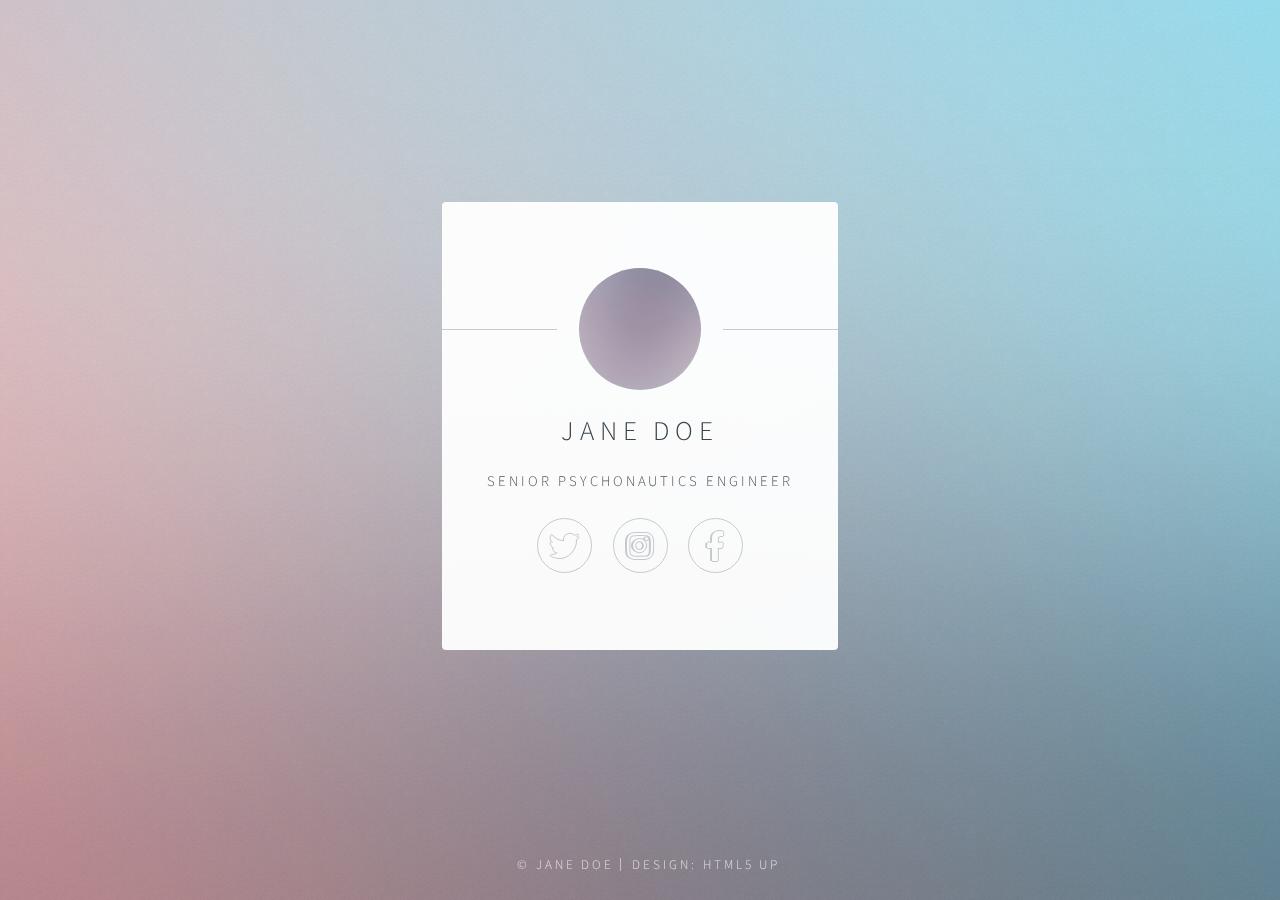
==== identity/index.html @ cc35b53b "Initial commit" ====
<!DOCTYPE HTML>
<!--
	Identity by HTML5 UP
	html5up.net | @ajlkn
	Free for personal and commercial use under the CCA 3.0 license (html5up.net/license)
-->
<html>
	<head>
		<title>Identity by HTML5 UP</title>
		<meta charset="utf-8" />
		<meta name="viewport" content="width=device-width, initial-scale=1, user-scalable=no" />
		<link rel="stylesheet" href="assets/css/main.css" />
		<noscript><link rel="stylesheet" href="assets/css/noscript.css" /></noscript>
	</head>
	<body class="is-preload">

		<!-- Wrapper -->
			<div id="wrapper">

				<!-- Main -->
					<section id="main">
						<header>
							<span class="avatar"><img src="images/avatar.jpg" alt="" /></span>
							<h1>Jane Doe</h1>
							<p>Senior Psychonautics Engineer</p>
						</header>
						<!--
						<hr />
						<h2>Extra Stuff!</h2>
						<form method="post" action="#">
							<div class="fields">
								<div class="field">
									<input type="text" name="name" id="name" placeholder="Name" />
								</div>
								<div class="field">
									<input type="email" name="email" id="email" placeholder="Email" />
								</div>
								<div class="field">
									<select name="department" id="department">
										<option value="">Department</option>
										<option value="sales">Sales</option>
										<option value="tech">Tech Support</option>
										<option value="null">/dev/null</option>
									</select>
								</div>
								<div class="field">
									<textarea name="message" id="message" placeholder="Message" rows="4"></textarea>
								</div>
								<div class="field">
									<input type="checkbox" id="human" name="human" /><label for="human">I'm a human</label>
								</div>
								<div class="field">
									<label>But are you a robot?</label>
									<input type="radio" id="robot_yes" name="robot" /><label for="robot_yes">Yes</label>
									<input type="radio" id="robot_no" name="robot" /><label for="robot_no">No</label>
								</div>
							</div>
							<ul class="actions special">
								<li><a href="#" class="button">Get Started</a></li>
							</ul>
						</form>
						<hr />
						-->
						<footer>
							<ul class="icons">
								<li><a href="#" class="icon brands fa-twitter">Twitter</a></li>
								<li><a href="#" class="icon brands fa-instagram">Instagram</a></li>
								<li><a href="#" class="icon brands fa-facebook-f">Facebook</a></li>
							</ul>
						</footer>
					</section>

				<!-- Footer -->
					<footer id="footer">
						<ul class="copyright">
							<li>&copy; Jane Doe</li><li>Design: <a href="http://html5up.net">HTML5 UP</a></li>
						</ul>
					</footer>

			</div>

		<!-- Scripts -->
			<script>
				if ('addEventListener' in window) {
					window.addEventListener('load', function() { document.body.className = document.body.className.replace(/\bis-preload\b/, ''); });
					document.body.className += (navigator.userAgent.match(/(MSIE|rv:11\.0)/) ? ' is-ie' : '');
				}
			</script>

	</body>
</html>
---- identity/assets/css/main.css ----
@import url(fontawesome-all.min.css);
@import url("https://fonts.googleapis.com/css?family=Source+Sans+Pro:300");

/*
	Identity by HTML5 UP
	html5up.net | @ajlkn
	Free for personal and commercial use under the CCA 3.0 license (html5up.net/license)
*/

/* Icon (alt) */

	html, body, div, span, applet, object,
	iframe, h1, h2, h3, h4, h5, h6, p, blockquote,
	pre, a, abbr, acronym, address, big, cite,
	code, del, dfn, em, img, ins, kbd, q, s, samp,
	small, strike, strong, sub, sup, tt, var, b,
	u, i, center, dl, dt, dd, ol, ul, li, fieldset,
	form, label, legend, table, caption, tbody,
	tfoot, thead, tr, th, td, article, aside,
	canvas, details, embed, figure, figcaption,
	footer, header, hgroup, menu, nav, output, ruby,
	section, summary, time, mark, audio, video {
		margin: 0;
		padding: 0;
		border: 0;
		font-size: 100%;
		font: inherit;
		vertical-align: baseline;
	}

	article, aside, details, figcaption, figure,
	footer, header, hgroup, menu, nav, section {
		display: block;
	}

	body {
		line-height: 1;
	}

	ol, ul {
		list-style: none;
	}

	blockquote, q {
		quotes: none;
	}

		blockquote:before, blockquote:after, q:before, q:after {
			content: '';
			content: none;
		}

	table {
		border-collapse: collapse;
		border-spacing: 0;
	}

	body {
		-webkit-text-size-adjust: none;
	}

	mark {
		background-color: transparent;
		color: inherit;
	}

	input::-moz-focus-inner {
		border: 0;
		padding: 0;
	}

	input, select, textarea {
		-moz-appearance: none;
		-webkit-appearance: none;
		-ms-appearance: none;
		appearance: none;
	}

/* Basic */

	@media screen and (max-width: 480px) {

		html, body {
			min-width: 320px;
		}

	}

	html {
		box-sizing: border-box;
	}

	*, *:before, *:after {
		box-sizing: inherit;
	}

	body.is-preload *, body.is-preload *:before, body.is-preload *:after {
		-moz-animation: none !important;
		-webkit-animation: none !important;
		-ms-animation: none !important;
		animation: none !important;
		-moz-transition: none !important;
		-webkit-transition: none !important;
		-ms-transition: none !important;
		transition: none !important;
	}

	html {
		height: 100%;
	}

	body {
		height: 100%;
		background-color: #ffffff;
		background-image: url("images/overlay.png"), -moz-linear-gradient(60deg, rgba(255, 165, 150, 0.5) 5%, rgba(0, 228, 255, 0.35)), url("../../images/bg.jpg");
		background-image: url("images/overlay.png"), -webkit-linear-gradient(60deg, rgba(255, 165, 150, 0.5) 5%, rgba(0, 228, 255, 0.35)), url("../../images/bg.jpg");
		background-image: url("images/overlay.png"), -ms-linear-gradient(60deg, rgba(255, 165, 150, 0.5) 5%, rgba(0, 228, 255, 0.35)), url("../../images/bg.jpg");
		background-image: url("images/overlay.png"), linear-gradient(60deg, rgba(255, 165, 150, 0.5) 5%, rgba(0, 228, 255, 0.35)), url("../../images/bg.jpg");
		background-repeat: repeat,			no-repeat,			no-repeat;
		background-size: 100px 100px, cover,				cover;
		background-position: top left,		center center,		bottom center;
		background-attachment: fixed,			fixed,				fixed;
	}

		body:after {
			content: '';
			display: block;
			position: fixed;
			top: 0;
			left: 0;
			width: 100%;
			height: inherit;
			opacity: 0;
			z-index: 1;
			background-color: #ffffff;
			background-image: url("images/overlay.png"), -moz-linear-gradient(60deg, rgba(255, 165, 150, 0.5) 5%, rgba(0, 228, 255, 0.35));
			background-image: url("images/overlay.png"), -webkit-linear-gradient(60deg, rgba(255, 165, 150, 0.5) 5%, rgba(0, 228, 255, 0.35));
			background-image: url("images/overlay.png"), -ms-linear-gradient(60deg, rgba(255, 165, 150, 0.5) 5%, rgba(0, 228, 255, 0.35));
			background-image: url("images/overlay.png"), linear-gradient(60deg, rgba(255, 165, 150, 0.5) 5%, rgba(0, 228, 255, 0.35));
			background-repeat: repeat,			no-repeat;
			background-size: 100px 100px, cover;
			background-position: top left,		center center;
			-moz-transition: opacity 1.75s ease-out;
			-webkit-transition: opacity 1.75s ease-out;
			-ms-transition: opacity 1.75s ease-out;
			transition: opacity 1.75s ease-out;
		}

		body.is-preload:after {
			opacity: 1;
		}

/* Type */

	body, input, select, textarea {
		color: #414f57;
		font-family: "Source Sans Pro", Helvetica, sans-serif;
		font-size: 14pt;
		font-weight: 300;
		line-height: 2;
		letter-spacing: 0.2em;
		text-transform: uppercase;
	}

		@media screen and (max-width: 1680px) {

			body, input, select, textarea {
				font-size: 11pt;
			}

		}

		@media screen and (max-width: 480px) {

			body, input, select, textarea {
				font-size: 10pt;
				line-height: 1.75;
			}

		}

	a {
		-moz-transition: color 0.2s ease, border-color 0.2s ease;
		-webkit-transition: color 0.2s ease, border-color 0.2s ease;
		-ms-transition: color 0.2s ease, border-color 0.2s ease;
		transition: color 0.2s ease, border-color 0.2s ease;
		color: inherit;
		text-decoration: none;
	}

		a:before {
			-moz-transition: color 0.2s ease, text-shadow 0.2s ease;
			-webkit-transition: color 0.2s ease, text-shadow 0.2s ease;
			-ms-transition: color 0.2s ease, text-shadow 0.2s ease;
			transition: color 0.2s ease, text-shadow 0.2s ease;
		}

		a:hover {
			color: #ff7496;
		}

	strong, b {
		color: #313f47;
	}

	em, i {
		font-style: italic;
	}

	p {
		margin: 0 0 1.5em 0;
	}

	h1, h2, h3, h4, h5, h6 {
		color: #313f47;
		line-height: 1.5;
		margin: 0 0 0.75em 0;
	}

		h1 a, h2 a, h3 a, h4 a, h5 a, h6 a {
			color: inherit;
			text-decoration: none;
		}

	h1 {
		font-size: 1.85em;
		letter-spacing: 0.22em;
		margin: 0 0 0.525em 0;
	}

	h2 {
		font-size: 1.25em;
	}

	h3 {
		font-size: 1em;
	}

	h4 {
		font-size: 1em;
	}

	h5 {
		font-size: 1em;
	}

	h6 {
		font-size: 1em;
	}

	@media screen and (max-width: 480px) {

		h1 {
			font-size: 1.65em;
		}

	}

	sub {
		font-size: 0.8em;
		position: relative;
		top: 0.5em;
	}

	sup {
		font-size: 0.8em;
		position: relative;
		top: -0.5em;
	}

	hr {
		border: 0;
		border-bottom: solid 1px #c8cccf;
		margin: 3em 0;
	}

/* Form */

	form {
		margin: 0 0 1.5em 0;
	}

		form > :last-child {
			margin-bottom: 0;
		}

		form > .fields {
			display: -moz-flex;
			display: -webkit-flex;
			display: -ms-flex;
			display: flex;
			-moz-flex-wrap: wrap;
			-webkit-flex-wrap: wrap;
			-ms-flex-wrap: wrap;
			flex-wrap: wrap;
			width: calc(100% + 2.25em);
			margin: -1.125em 0 1.5em -1.125em;
		}

			form > .fields > .field {
				-moz-flex-grow: 0;
				-webkit-flex-grow: 0;
				-ms-flex-grow: 0;
				flex-grow: 0;
				-moz-flex-shrink: 0;
				-webkit-flex-shrink: 0;
				-ms-flex-shrink: 0;
				flex-shrink: 0;
				padding: 1.125em 0 0 1.125em;
				width: calc(100% - 1.125em);
			}

				form > .fields > .field.half {
					width: calc(50% - 0.5625em);
				}

				form > .fields > .field.third {
					width: calc(100%/3 - 0.375em);
				}

				form > .fields > .field.quarter {
					width: calc(25% - 0.28125em);
				}

		@media screen and (max-width: 480px) {

			form > .fields {
				width: calc(100% + 2.25em);
				margin: -1.125em 0 1.5em -1.125em;
			}

				form > .fields > .field {
					padding: 1.125em 0 0 1.125em;
					width: calc(100% - 1.125em);
				}

					form > .fields > .field.half {
						width: calc(100% - 1.125em);
					}

					form > .fields > .field.third {
						width: calc(100% - 1.125em);
					}

					form > .fields > .field.quarter {
						width: calc(100% - 1.125em);
					}

		}

	label {
		color: #313f47;
		display: block;
		font-size: 0.9em;
		margin: 0 0 0.75em 0;
	}

	input[type="text"],
	input[type="password"],
	input[type="email"],
	input[type="tel"],
	select,
	textarea {
		-moz-appearance: none;
		-webkit-appearance: none;
		-ms-appearance: none;
		appearance: none;
		border-radius: 4px;
		border: solid 1px #c8cccf;
		color: inherit;
		display: block;
		outline: 0;
		padding: 0 1em;
		text-decoration: none;
		width: 100%;
	}

		input[type="text"]:invalid,
		input[type="password"]:invalid,
		input[type="email"]:invalid,
		input[type="tel"]:invalid,
		select:invalid,
		textarea:invalid {
			box-shadow: none;
		}

		input[type="text"]:focus,
		input[type="password"]:focus,
		input[type="email"]:focus,
		input[type="tel"]:focus,
		select:focus,
		textarea:focus {
			border-color: #ff7496;
		}

	select {
		background-image: url("data:image/svg+xml;charset=utf8,%3Csvg xmlns='http://www.w3.org/2000/svg' width='40' height='40' preserveAspectRatio='none' viewBox='0 0 40 40'%3E%3Cpath d='M9.4,12.3l10.4,10.4l10.4-10.4c0.2-0.2,0.5-0.4,0.9-0.4c0.3,0,0.6,0.1,0.9,0.4l3.3,3.3c0.2,0.2,0.4,0.5,0.4,0.9 c0,0.4-0.1,0.6-0.4,0.9L20.7,31.9c-0.2,0.2-0.5,0.4-0.9,0.4c-0.3,0-0.6-0.1-0.9-0.4L4.3,17.3c-0.2-0.2-0.4-0.5-0.4-0.9 c0-0.4,0.1-0.6,0.4-0.9l3.3-3.3c0.2-0.2,0.5-0.4,0.9-0.4S9.1,12.1,9.4,12.3z' fill='%23c8cccf' /%3E%3C/svg%3E");
		background-size: 1.25rem;
		background-repeat: no-repeat;
		background-position: calc(100% - 1rem) center;
		height: 2.75em;
		padding-right: 2.75em;
		text-overflow: ellipsis;
	}

		select option {
			color: #313f47;
			background: #ffffff;
		}

		select:focus::-ms-value {
			background-color: transparent;
		}

		select::-ms-expand {
			display: none;
		}

	input[type="text"],
	input[type="password"],
	input[type="email"],
	select {
		height: 2.75em;
	}

	textarea {
		padding: 0.75em 1em;
	}

	input[type="checkbox"],
	input[type="radio"] {
		-moz-appearance: none;
		-webkit-appearance: none;
		-ms-appearance: none;
		appearance: none;
		display: block;
		float: left;
		margin-right: -2em;
		opacity: 0;
		width: 1em;
		z-index: -1;
	}

		input[type="checkbox"] + label,
		input[type="radio"] + label {
			text-decoration: none;
			color: #414f57;
			cursor: pointer;
			display: inline-block;
			font-size: 1em;
			font-weight: 300;
			padding-left: 2.4em;
			padding-right: 0.75em;
			position: relative;
		}

			input[type="checkbox"] + label:before,
			input[type="radio"] + label:before {
				-moz-osx-font-smoothing: grayscale;
				-webkit-font-smoothing: antialiased;
				display: inline-block;
				font-style: normal;
				font-variant: normal;
				text-rendering: auto;
				line-height: 1;
				text-transform: none !important;
				font-family: 'Font Awesome 5 Free';
				font-weight: 900;
			}

			input[type="checkbox"] + label:before,
			input[type="radio"] + label:before {
				border-radius: 4px;
				border: solid 1px #c8cccf;
				content: '';
				display: inline-block;
				font-size: 0.8em;
				height: 2.0625em;
				left: 0;
				line-height: 2.0625em;
				position: absolute;
				text-align: center;
				top: 0.15em;
				width: 2.0625em;
			}

		input[type="checkbox"]:checked + label:before,
		input[type="radio"]:checked + label:before {
			color: #ff7496;
			content: '\f00c';
		}

		input[type="checkbox"]:focus + label:before,
		input[type="radio"]:focus + label:before {
			border-color: #ff7496;
		}

	input[type="checkbox"] + label:before {
		border-radius: 4px;
	}

	input[type="radio"] + label:before {
		border-radius: 100%;
	}

	::-webkit-input-placeholder {
		color: #616f77 !important;
		opacity: 1.0;
	}

	:-moz-placeholder {
		color: #616f77 !important;
		opacity: 1.0;
	}

	::-moz-placeholder {
		color: #616f77 !important;
		opacity: 1.0;
	}

	:-ms-input-placeholder {
		color: #616f77 !important;
		opacity: 1.0;
	}

/* Icon */

	.icon {
		text-decoration: none;
		position: relative;
		border-bottom: none;
	}

		.icon:before {
			-moz-osx-font-smoothing: grayscale;
			-webkit-font-smoothing: antialiased;
			display: inline-block;
			font-style: normal;
			font-variant: normal;
			text-rendering: auto;
			line-height: 1;
			text-transform: none !important;
			font-family: 'Font Awesome 5 Free';
			font-weight: 400;
		}

		.icon > .label {
			display: none;
		}

		.icon:before {
			line-height: inherit;
		}

		.icon.solid:before {
			font-weight: 900;
		}

		.icon.brands:before {
			font-family: 'Font Awesome 5 Brands';
		}

/* List */

	ol {
		list-style: decimal;
		margin: 0 0 1.5em 0;
		padding-left: 1.25em;
	}

		ol li {
			padding-left: 0.25em;
		}

	ul {
		list-style: disc;
		margin: 0 0 1.5em 0;
		padding-left: 1em;
	}

		ul li {
			padding-left: 0.5em;
		}

		ul.alt {
			list-style: none;
			padding-left: 0;
		}

			ul.alt li {
				border-top: solid 1px #c8cccf;
				padding: 0.5em 0;
			}

				ul.alt li:first-child {
					border-top: 0;
					padding-top: 0;
				}

	dl {
		margin: 0 0 1.5em 0;
	}

		dl dt {
			display: block;
			margin: 0 0 0.75em 0;
		}

		dl dd {
			margin-left: 1.5em;
		}

/* Actions */

	ul.actions {
		display: -moz-flex;
		display: -webkit-flex;
		display: -ms-flex;
		display: flex;
		cursor: default;
		list-style: none;
		margin-left: -0.75em;
		padding-left: 0;
	}

		ul.actions li {
			padding: 0 0 0 0.75em;
			vertical-align: middle;
		}

		ul.actions.special {
			-moz-justify-content: center;
			-webkit-justify-content: center;
			-ms-justify-content: center;
			justify-content: center;
			width: 100%;
			margin-left: 0;
		}

			ul.actions.special li:first-child {
				padding-left: 0;
			}

		ul.actions.stacked {
			-moz-flex-direction: column;
			-webkit-flex-direction: column;
			-ms-flex-direction: column;
			flex-direction: column;
			margin-left: 0;
		}

			ul.actions.stacked li {
				padding: 0.975em 0 0 0;
			}

				ul.actions.stacked li:first-child {
					padding-top: 0;
				}

		ul.actions.fit {
			width: calc(100% + 0.75em);
		}

			ul.actions.fit li {
				-moz-flex-grow: 1;
				-webkit-flex-grow: 1;
				-ms-flex-grow: 1;
				flex-grow: 1;
				-moz-flex-shrink: 1;
				-webkit-flex-shrink: 1;
				-ms-flex-shrink: 1;
				flex-shrink: 1;
				width: 100%;
			}

				ul.actions.fit li > * {
					width: 100%;
				}

			ul.actions.fit.stacked {
				width: 100%;
			}

		@media screen and (max-width: 480px) {

			ul.actions:not(.fixed) {
				-moz-flex-direction: column;
				-webkit-flex-direction: column;
				-ms-flex-direction: column;
				flex-direction: column;
				margin-left: 0;
				width: 100% !important;
			}

				ul.actions:not(.fixed) li {
					-moz-flex-grow: 1;
					-webkit-flex-grow: 1;
					-ms-flex-grow: 1;
					flex-grow: 1;
					-moz-flex-shrink: 1;
					-webkit-flex-shrink: 1;
					-ms-flex-shrink: 1;
					flex-shrink: 1;
					padding: 0.75em 0 0 0;
					text-align: center;
					width: 100%;
				}

					ul.actions:not(.fixed) li > * {
						width: 100%;
					}

					ul.actions:not(.fixed) li:first-child {
						padding-top: 0;
					}

					ul.actions:not(.fixed) li input[type="submit"],
					ul.actions:not(.fixed) li input[type="reset"],
					ul.actions:not(.fixed) li input[type="button"],
					ul.actions:not(.fixed) li button,
					ul.actions:not(.fixed) li .button {
						width: 100%;
					}

						ul.actions:not(.fixed) li input[type="submit"].icon:before,
						ul.actions:not(.fixed) li input[type="reset"].icon:before,
						ul.actions:not(.fixed) li input[type="button"].icon:before,
						ul.actions:not(.fixed) li button.icon:before,
						ul.actions:not(.fixed) li .button.icon:before {
							margin-left: -0.5rem;
						}

		}

/* Icons */

	ul.icons {
		cursor: default;
		list-style: none;
		padding-left: 0;
		margin-top: -0.675em;
	}

		ul.icons li {
			display: inline-block;
			padding: 0.675em 0.5em;
		}

			ul.icons li a {
				text-decoration: none;
				position: relative;
				display: block;
				width: 3.75em;
				height: 3.75em;
				border-radius: 100%;
				border: solid 1px #c8cccf;
				line-height: 3.75em;
				overflow: hidden;
				text-align: center;
				text-indent: 3.75em;
				white-space: nowrap;
			}

				ul.icons li a:before {
					-moz-osx-font-smoothing: grayscale;
					-webkit-font-smoothing: antialiased;
					display: inline-block;
					font-style: normal;
					font-variant: normal;
					text-rendering: auto;
					line-height: 1;
					text-transform: none !important;
					font-family: 'Font Awesome 5 Free';
					font-weight: 400;
				}

				ul.icons li a:before {
					color: #ffffff;
					text-shadow: 1.25px 0px 0px #c8cccf, -1.25px 0px 0px #c8cccf, 0px 1.25px 0px #c8cccf, 0px -1.25px 0px #c8cccf;
				}

				ul.icons li a:hover:before {
					text-shadow: 1.25px 0px 0px #ff7496, -1.25px 0px 0px #ff7496, 0px 1.25px 0px #ff7496, 0px -1.25px 0px #ff7496;
				}

				ul.icons li a:before {
					position: absolute;
					top: 0;
					left: 0;
					width: inherit;
					height: inherit;
					font-size: 1.85rem;
					line-height: inherit;
					text-align: center;
					text-indent: 0;
				}

				ul.icons li a:hover {
					border-color: #ff7496;
				}

		@media screen and (max-width: 480px) {

			ul.icons li a:before {
				font-size: 1.5rem;
			}

		}

/* Button */

	input[type="submit"],
	input[type="reset"],
	input[type="button"],
	button,
	.button {
		-moz-appearance: none;
		-webkit-appearance: none;
		-ms-appearance: none;
		appearance: none;
		-moz-transition: background-color 0.2s ease-in-out, border-color 0.2s ease-in-out, color 0.2s ease-in-out;
		-webkit-transition: background-color 0.2s ease-in-out, border-color 0.2s ease-in-out, color 0.2s ease-in-out;
		-ms-transition: background-color 0.2s ease-in-out, border-color 0.2s ease-in-out, color 0.2s ease-in-out;
		transition: background-color 0.2s ease-in-out, border-color 0.2s ease-in-out, color 0.2s ease-in-out;
		display: inline-block;
		height: 2.75em;
		line-height: 2.75em;
		padding: 0 1.5em;
		background-color: transparent;
		border-radius: 4px;
		border: solid 1px #c8cccf;
		color: #414f57 !important;
		cursor: pointer;
		text-align: center;
		text-decoration: none;
		white-space: nowrap;
	}

		input[type="submit"]:hover,
		input[type="reset"]:hover,
		input[type="button"]:hover,
		button:hover,
		.button:hover {
			border-color: #ff7496;
			color: #ff7496 !important;
		}

		input[type="submit"].icon,
		input[type="reset"].icon,
		input[type="button"].icon,
		button.icon,
		.button.icon {
			padding-left: 1.35em;
		}

			input[type="submit"].icon:before,
			input[type="reset"].icon:before,
			input[type="button"].icon:before,
			button.icon:before,
			.button.icon:before {
				margin-right: 0.5em;
			}

		input[type="submit"].fit,
		input[type="reset"].fit,
		input[type="button"].fit,
		button.fit,
		.button.fit {
			width: 100%;
		}

		input[type="submit"].small,
		input[type="reset"].small,
		input[type="button"].small,
		button.small,
		.button.small {
			font-size: 0.8em;
		}

		input[type="submit"].large,
		input[type="reset"].large,
		input[type="button"].large,
		button.large,
		.button.large {
			font-size: 1.35em;
		}

		input[type="submit"].disabled, input[type="submit"]:disabled,
		input[type="reset"].disabled,
		input[type="reset"]:disabled,
		input[type="button"].disabled,
		input[type="button"]:disabled,
		button.disabled,
		button:disabled,
		.button.disabled,
		.button:disabled {
			pointer-events: none;
			opacity: 0.5;
		}

/* Main */

	#main {
		-moz-transform-origin: 50% 50%;
		-webkit-transform-origin: 50% 50%;
		-ms-transform-origin: 50% 50%;
		transform-origin: 50% 50%;
		-moz-transform: rotateX(0deg);
		-webkit-transform: rotateX(0deg);
		-ms-transform: rotateX(0deg);
		transform: rotateX(0deg);
		-moz-transition: opacity 1s ease, -moz-transform 1s ease;
		-webkit-transition: opacity 1s ease, -webkit-transform 1s ease;
		-ms-transition: opacity 1s ease, -ms-transform 1s ease;
		transition: opacity 1s ease, transform 1s ease;
		padding: 4.5em 3em 3em 3em ;
		background: #ffffff;
		border-radius: 4px;
		cursor: default;
		max-width: 100%;
		opacity: 0.95;
		position: relative;
		text-align: center;
		width: 27em;
	}

		#main .avatar {
			position: relative;
			display: block;
			margin-bottom: 1.5em;
		}

			#main .avatar img {
				display: block;
				margin: 0 auto;
				border-radius: 100%;
				box-shadow: 0 0 0 1.5em #ffffff;
			}

			#main .avatar:before {
				content: '';
				display: block;
				position: absolute;
				top: 50%;
				left: -3em;
				width: calc(100% + 6em);
				height: 1px;
				z-index: -1;
				background: #c8cccf;
			}

		@media screen and (max-width: 480px) {

			#main {
				padding: 4em 2em 2.5em 2em ;
				width: 100%;
			}

				#main .avatar:before {
					left: -2em;
					width: calc(100% + 4em);
				}

		}

		body.is-preload #main {
			-moz-transform: rotateX(15deg);
			-webkit-transform: rotateX(15deg);
			-ms-transform: rotateX(15deg);
			transform: rotateX(15deg);
			opacity: 0;
		}

/* Footer */

	#footer {
		-moz-align-self: -moz-flex-end;
		-webkit-align-self: -webkit-flex-end;
		-ms-align-self: -ms-flex-end;
		align-self: flex-end;
		width: 100%;
		padding: 1.5em 0 0 0;
		color: rgba(255, 255, 255, 0.75);
		cursor: default;
		text-align: center;
	}

		#footer .copyright {
			margin: 0;
			padding: 0;
			font-size: 0.9em;
			list-style: none;
		}

			#footer .copyright li {
				display: inline-block;
				margin: 0 0 0 0.45em;
				padding: 0 0 0 0.85em;
				border-left: solid 1px rgba(255, 255, 255, 0.5);
				line-height: 1;
			}

				#footer .copyright li:first-child {
					border-left: 0;
				}

/* Wrapper */

	#wrapper {
		display: -moz-flex;
		display: -webkit-flex;
		display: -ms-flex;
		display: flex;
		-moz-align-items: center;
		-webkit-align-items: center;
		-ms-align-items: center;
		align-items: center;
		-moz-justify-content: space-between;
		-webkit-justify-content: space-between;
		-ms-justify-content: space-between;
		justify-content: space-between;
		-moz-flex-direction: column;
		-webkit-flex-direction: column;
		-ms-flex-direction: column;
		flex-direction: column;
		-moz-perspective: 1000px;
		-webkit-perspective: 1000px;
		-ms-perspective: 1000px;
		perspective: 1000px;
		position: relative;
		min-height: 100%;
		padding: 1.5em;
		z-index: 2;
	}

		#wrapper > * {
			z-index: 1;
		}

		#wrapper:before {
			content: '';
			display: block;
		}

		@media screen and (max-width: 360px) {

			#wrapper {
				padding: 0.75em;
			}

		}

		body.is-ie #wrapper {
			height: 100%;
		}
---- identity/assets/css/noscript.css ----
/*
	Identity by HTML5 UP
	html5up.net | @ajlkn
	Free for personal and commercial use under the CCA 3.0 license (html5up.net/license)
*/

/* Basic */

	body:after {
		display: none;
	}

/* Main */

	#main {
		-moz-transform: none !important;
		-webkit-transform: none !important;
		-ms-transform: none !important;
		transform: none !important;
		opacity: 1 !important;
	}
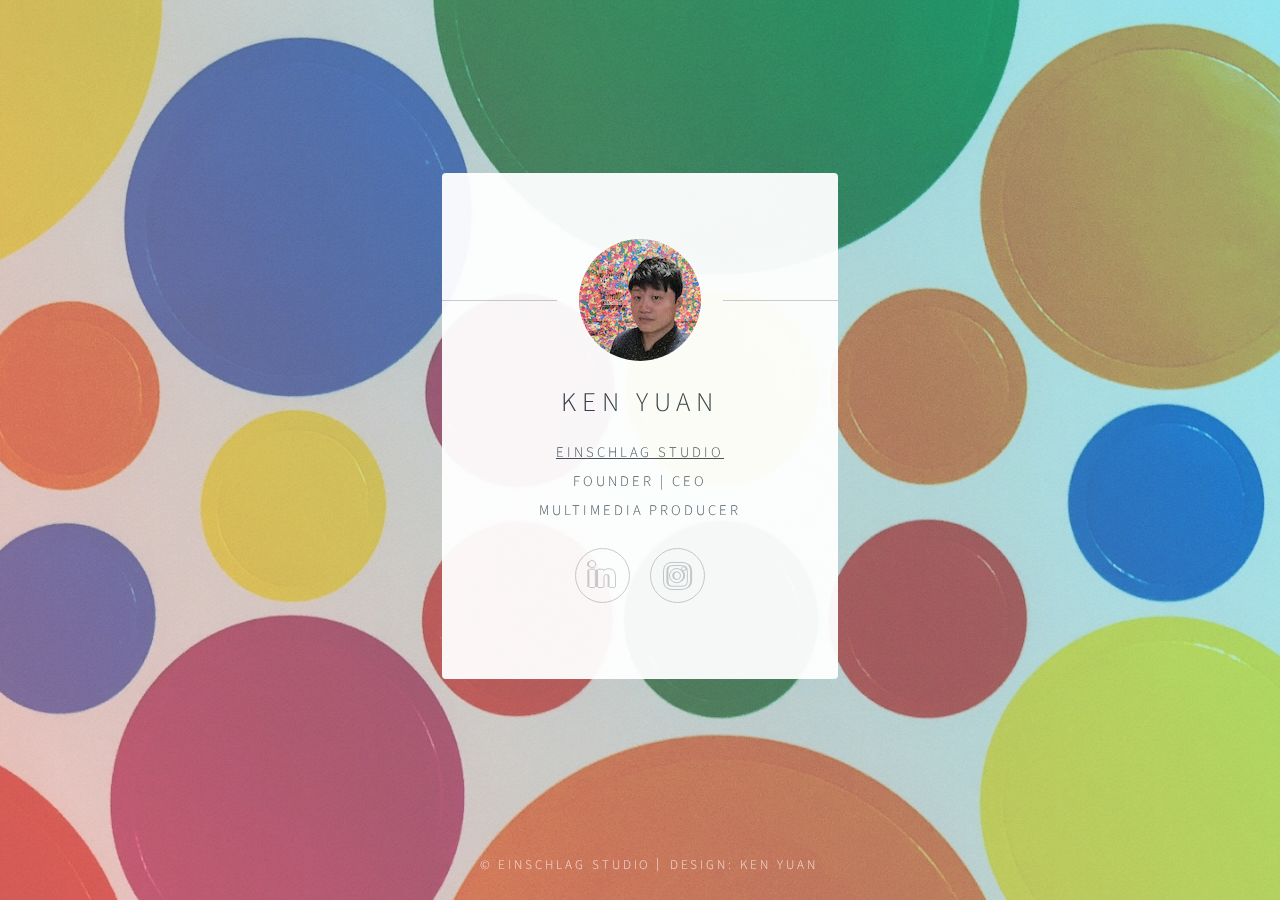
==== commit 6bdc6705: "update 7/10/20 link pages and updates" ====
--- a/identity/index.html
+++ b/identity/index.html
@@ -1,12 +1,8 @@
 <!DOCTYPE HTML>
-<!--
-	Identity by HTML5 UP
-	html5up.net | @ajlkn
-	Free for personal and commercial use under the CCA 3.0 license (html5up.net/license)
--->
+
 <html>
 	<head>
-		<title>Identity by HTML5 UP</title>
+		<title>Ken Yuan Profile</title>
 		<meta charset="utf-8" />
 		<meta name="viewport" content="width=device-width, initial-scale=1, user-scalable=no" />
 		<link rel="stylesheet" href="assets/css/main.css" />
@@ -21,51 +17,19 @@
 					<section id="main">
 						<header>
 							<span class="avatar"><img src="images/avatar.jpg" alt="" /></span>
-							<h1>Jane Doe</h1>
-							<p>Senior Psychonautics Engineer</p>
+							<h1>Ken Yuan</h1>
+							<p> 
+							<u>Einschlag Studio</u><br />
+							Founder | CEO<br />
+							Multimedia Producer<br />
+							</p>
 						</header>
-						<!--
-						<hr />
-						<h2>Extra Stuff!</h2>
-						<form method="post" action="#">
-							<div class="fields">
-								<div class="field">
-									<input type="text" name="name" id="name" placeholder="Name" />
-								</div>
-								<div class="field">
-									<input type="email" name="email" id="email" placeholder="Email" />
-								</div>
-								<div class="field">
-									<select name="department" id="department">
-										<option value="">Department</option>
-										<option value="sales">Sales</option>
-										<option value="tech">Tech Support</option>
-										<option value="null">/dev/null</option>
-									</select>
-								</div>
-								<div class="field">
-									<textarea name="message" id="message" placeholder="Message" rows="4"></textarea>
-								</div>
-								<div class="field">
-									<input type="checkbox" id="human" name="human" /><label for="human">I'm a human</label>
-								</div>
-								<div class="field">
-									<label>But are you a robot?</label>
-									<input type="radio" id="robot_yes" name="robot" /><label for="robot_yes">Yes</label>
-									<input type="radio" id="robot_no" name="robot" /><label for="robot_no">No</label>
-								</div>
-							</div>
-							<ul class="actions special">
-								<li><a href="#" class="button">Get Started</a></li>
-							</ul>
-						</form>
-						<hr />
-						-->
+						
 						<footer>
 							<ul class="icons">
-								<li><a href="#" class="icon brands fa-twitter">Twitter</a></li>
-								<li><a href="#" class="icon brands fa-instagram">Instagram</a></li>
-								<li><a href="#" class="icon brands fa-facebook-f">Facebook</a></li>
+								<li><a href="https://www.linkedin.com/in/yuanken/" class="icon brands fa-linkedin-in">Linkedin</a></li>
+								<li><a href="https://www.instagram.com/whatkenyuanlove/" class="icon brands fa-instagram">Instagram</a></li>
+								
 							</ul>
 						</footer>
 					</section>
@@ -73,7 +37,7 @@
 				<!-- Footer -->
 					<footer id="footer">
 						<ul class="copyright">
-							<li>&copy; Jane Doe</li><li>Design: <a href="http://html5up.net">HTML5 UP</a></li>
+							<li>&copy;<a href="/Users/ken.yuan/Documents/Web/My_Web/myweb/index.html"> Einschlag Studio</a></li><li>Design: <a href="index.html">Ken Yuan</a></li>
 						</ul>
 					</footer>
 
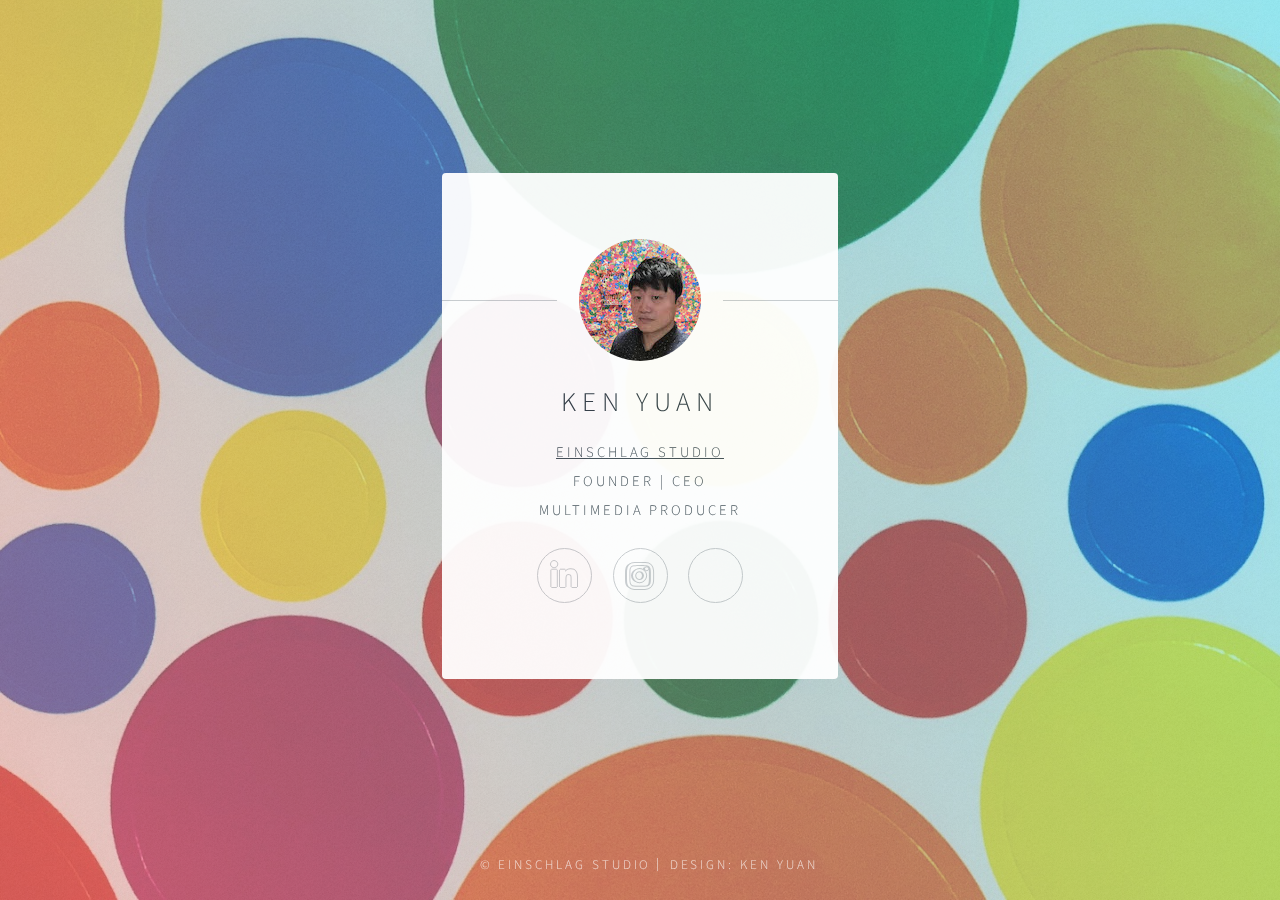
==== commit 5683bcb9: "updated Identity home icon" ====
--- a/identity/index.html
+++ b/identity/index.html
@@ -19,7 +19,7 @@
 							<span class="avatar"><img src="images/avatar.jpg" alt="" /></span>
 							<h1>Ken Yuan</h1>
 							<p> 
-							<u>Einschlag Studio</u><br />
+							<u><a href="https://kenyuanye.github.io/Einschlag/">Einschlag Studio</a></u><br />
 							Founder | CEO<br />
 							Multimedia Producer<br />
 							</p>
@@ -29,7 +29,7 @@
 							<ul class="icons">
 								<li><a href="https://www.linkedin.com/in/yuanken/" class="icon brands fa-linkedin-in">Linkedin</a></li>
 								<li><a href="https://www.instagram.com/whatkenyuanlove/" class="icon brands fa-instagram">Instagram</a></li>
-								
+								<li><a href="https://kenyuanye.github.io/Einschlag/" class="icon fa-home">Home</a></li>
 							</ul>
 						</footer>
 					</section>
@@ -37,7 +37,7 @@
 				<!-- Footer -->
 					<footer id="footer">
 						<ul class="copyright">
-							<li>&copy;<a href="/Users/ken.yuan/Documents/Web/My_Web/myweb/index.html"> Einschlag Studio</a></li><li>Design: <a href="index.html">Ken Yuan</a></li>
+							<li>&copy;<a href="https://kenyuanye.github.io/Einschlag/"> Einschlag Studio</a></li><li>Design: <a href="index.html">Ken Yuan</a></li>
 						</ul>
 					</footer>
 
--- a/identity/assets/css/main.css
+++ b/identity/assets/css/main.css
@@ -1,11 +1,7 @@
 @import url(fontawesome-all.min.css);
 @import url("https://fonts.googleapis.com/css?family=Source+Sans+Pro:300");
 
-/*
-	Identity by HTML5 UP
-	html5up.net | @ajlkn
-	Free for personal and commercial use under the CCA 3.0 license (html5up.net/license)
-*/
+
 
 /* Icon (alt) */
 
--- a/identity/assets/css/noscript.css
+++ b/identity/assets/css/noscript.css
@@ -1,8 +1,3 @@
-/*
-	Identity by HTML5 UP
-	html5up.net | @ajlkn
-	Free for personal and commercial use under the CCA 3.0 license (html5up.net/license)
-*/
 
 /* Basic */
 
